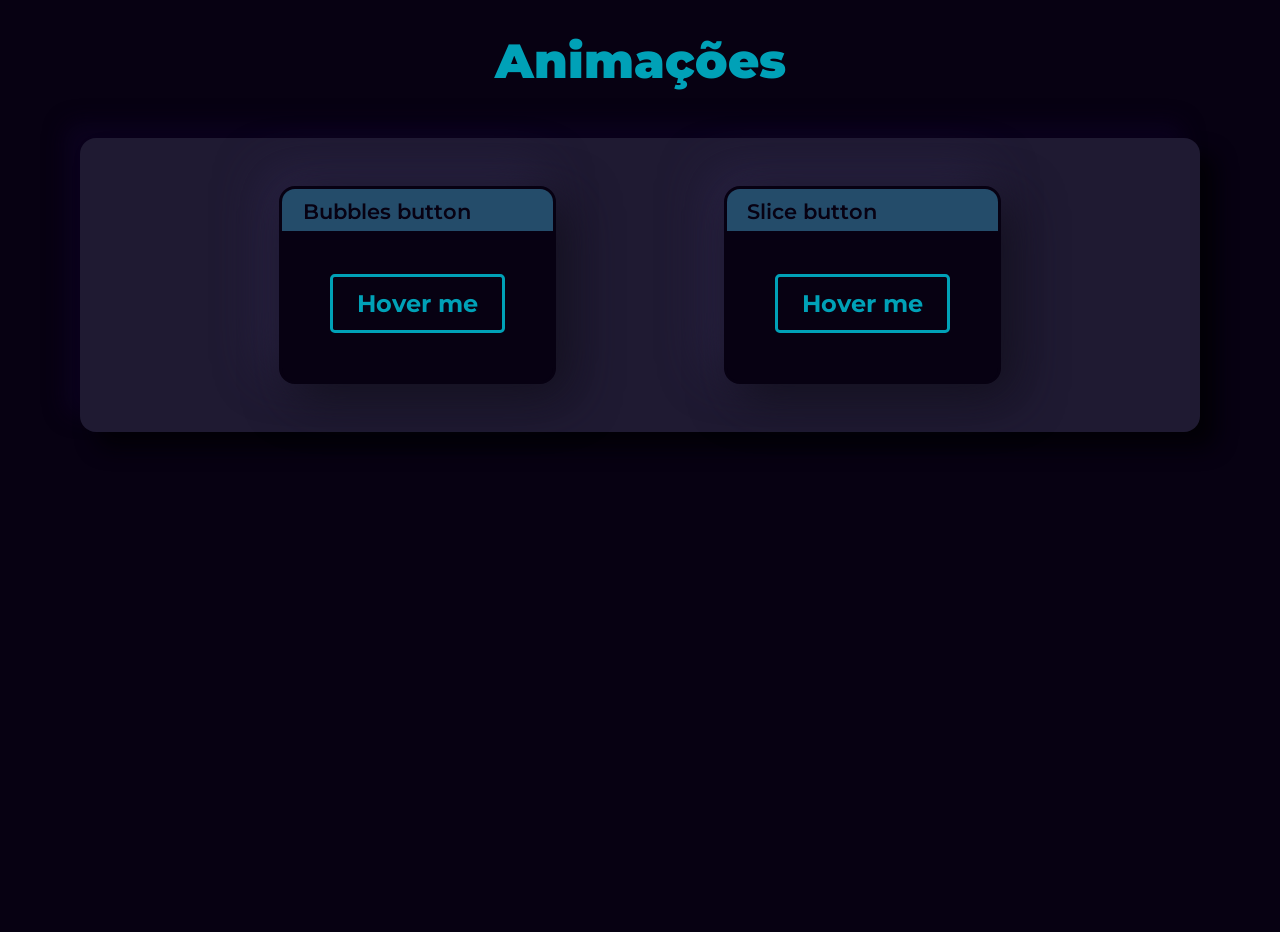
==== button_animation/index.html @ 4b3791ba "Criando galeria de animacoes" ====
<!DOCTYPE html>
<html lang="pt-Br">
<head>
  <meta charset="UTF-8">
  <meta name="viewport" content="width=device-width, initial-scale=1.0">
  <title>Animacoes CSS</title>
  <link rel="stylesheet" href="style.css">
  <link rel="stylesheet" href="./styles/bubbles.css">
  <link rel="stylesheet" href="./styles/slice.css">

  <link rel="preconnect" href="https://fonts.googleapis.com">
  <link rel="preconnect" href="https://fonts.gstatic.com" crossorigin>
  <link href="https://fonts.googleapis.com/css2?family=Montserrat:ital,wght@0,100..900;1,100..900&display=swap" rel="stylesheet">
</head>
<body>

  <header>
    <h1>Animações</h1>
  </header>
  <main>
    <section id="gallery">
      <div class="card">
        <p class="name">Bubbles button</p>
        <button class="bubbles"><span>Hover me</span></button>
      </div>
      
      <div class="card">
        <p class="name">Slice button</p>
        <button class="slice"><span>Hover me</span></button>
      </div>
      
    </section>
  </main>
  
</body>
</html>
---- button_animation/style.css ----
* {
  margin: 0;
  padding: 0;
  box-sizing: border-box;
  font-family: 'Montserrat', Verdana, Geneva, Tahoma, sans-serif;
  color: var(--bgColor);
}

:root {
  --bgColor: #070112;
  --bgColor10: #1f1a32;
  --color2: #244c6a;
  --color1: #00a1b7;
  --size-large: calc(8px * 6);
  --size-medium: calc(8px *3);
}

*::selection {
  background-color: #eee;
  color: var(--bgColor);
}

body {
  background-color: var(--bgColor);
}

header {
  padding: 2em 5em;
  text-align: center;

  & h1 {
    color: var(--color1);
    font-weight: 900;
    font-size: var(--size-large);
  }
}

main {
  padding: 1em 5em;
  min-height: 90dvh;
}

#gallery {
  padding: 3em 5em;

  border-radius: 1em;
  background-color: var(--bgColor10);
  box-shadow:  16px 16px 20px #030007,
             -16px -16px 20px #0b021d;

  display: flex;
  flex-wrap: wrap;
  gap: 3em;
  align-items: center;
  justify-content: space-evenly;
}

#gallery > .card {
  padding: 3em;
  padding-top: calc(3em + 1.3em + 1em);

  border: 3px solid var(--bgColor);
  border-radius: 1em;
  background: var(--bgColor);
  box-shadow:  14px 14px 48px #13101e,
             -14px -14px 48px #2b2446;

  position: relative;
  overflow: hidden;

  & p.name {
    width: 100%;
    height: 2em;
    padding: .5em 1em;
    font-weight: 600;
    font-size: 1.3em;
    position: absolute;
    inset: 0;

    background-color: var(--color2);
  }
}

button {
  --c1: var(--bgColor);
  --c2: var(--color1);
}
---- button_animation/styles/bubbles.css ----
.bubbles {
  /* --c1: ; */
  /* --c2: ; */
  --size-letter: var(--size-medium);
  padding: .5em 1em;
  font-size: var(--size-letter);
  
  background-color: transparent;
  border: 3px solid var(--c2);
  border-radius: .2em;
  cursor: pointer;
  
  overflow: hidden;
  position: relative;
  transition: 300ms cubic-bezier(0.83, 0, 0.17, 1);
}

.bubbles > span {
  font-weight: 700;
  color: var(--c2);
  position: relative;
  z-index: 1;
  transition: color 700ms cubic-bezier(0.83, 0, 0.17, 1);
}

.bubbles::before {
  top: 0;
  left: 0;
}

.bubbles::after {
  top: 100%;
  left: 100%;
}

.bubbles::before,
.bubbles::after {
  content: '';
  width: 150%;
  aspect-ratio: 1/1;
  scale: 0;
  transition: 1000ms cubic-bezier(0.76, 0, 0.24, 1);

  background-color: var(--c2);
  border-radius: 50%;

  position: absolute;
  translate: -50% -50%;
}

.bubbles:hover {
  & > span {
    color: var(--c1);
  }
  &::before,
  &::after{
    scale: 1;
  }
}

.bubbles:active {
  scale: 0.98;
  filter: brightness(0.9);
}
---- button_animation/styles/slice.css ----
.slice {
  /* --c1: var(--bgColor); */
  /* --c2: var(--color2); */
  --size-letter: var(--size-medium);
  padding: .5em 1em;
  font-size: var(--size-letter);
  
  background-color: transparent;
  border: 3px solid var(--c2);
  border-radius: .2em;
  cursor: pointer;
  
  overflow: hidden;
  position: relative;
  transition: 300ms cubic-bezier(0.83, 0, 0.17, 1);

  & > span {
    font-weight: 700;
    color: var(--c2);
    position: relative;
    z-index: 1;
    transition: color 700ms cubic-bezier(0.83, 0, 0.17, 1);
  }
}

.slice::after {
  content: '';

  width: 0;
  height: calc(300% + 1em);

  position: absolute;
  translate: -50% -50%;
  inset: 50%;
  rotate: 30deg;

  background-color: var(--c2);
  transition: 1000ms cubic-bezier(0.83, 0, 0.17, 1);
}

.slice:hover {

  & > span {
    color: var(--c1);
  }

  &::after {
    width: calc(120% + 1em);
  }
}

button:active {
  scale: .98;
  filter: brightness(0.9);
}
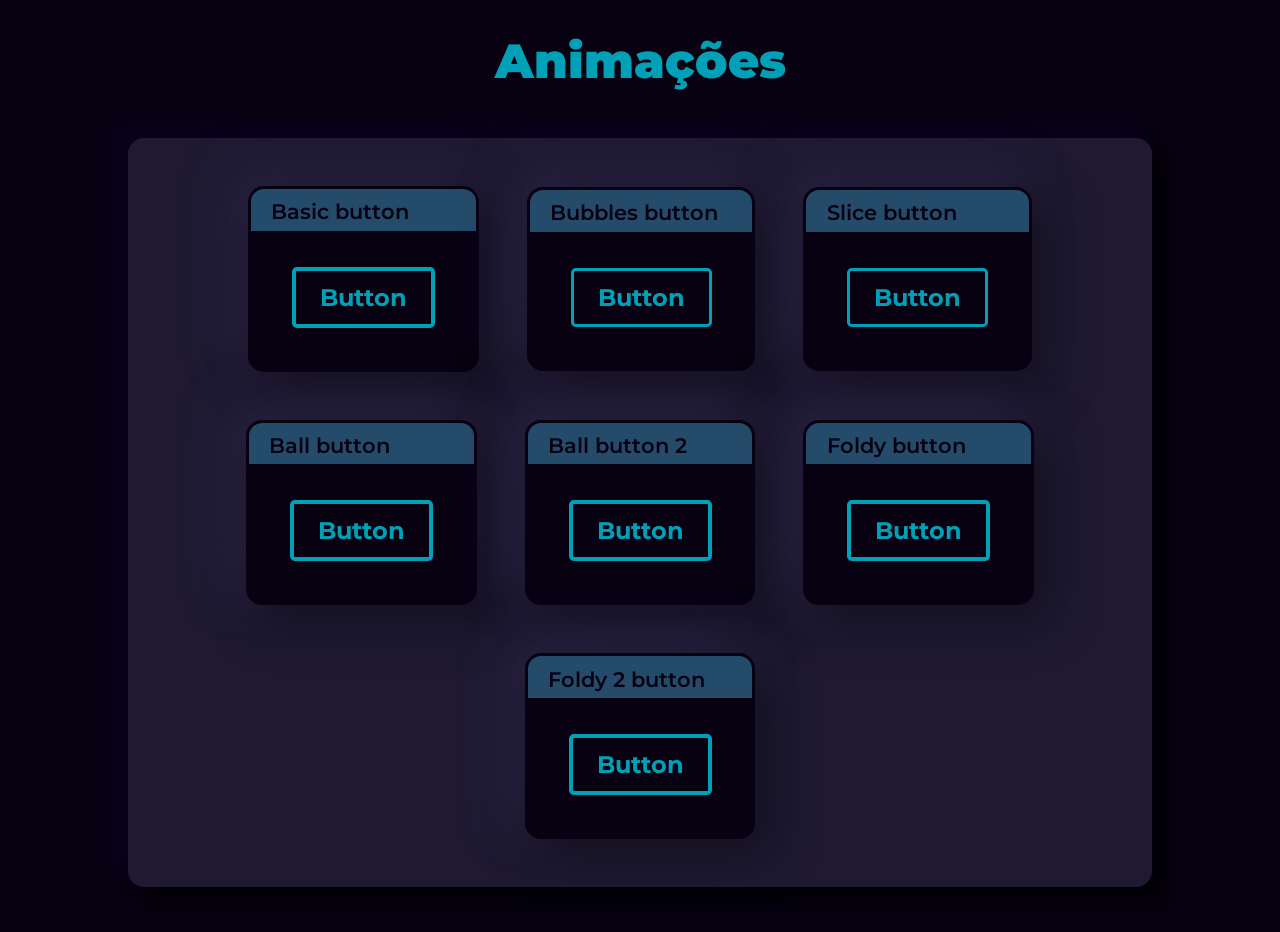
==== commit 85c601f2: "mais button e personalizacao facil" ====
--- a/button_animation/index.html
+++ b/button_animation/index.html
@@ -5,8 +5,6 @@
   <meta name="viewport" content="width=device-width, initial-scale=1.0">
   <title>Animacoes CSS</title>
   <link rel="stylesheet" href="style.css">
-  <link rel="stylesheet" href="./styles/bubbles.css">
-  <link rel="stylesheet" href="./styles/slice.css">
 
   <link rel="preconnect" href="https://fonts.googleapis.com">
   <link rel="preconnect" href="https://fonts.gstatic.com" crossorigin>
@@ -19,15 +17,43 @@
   </header>
   <main>
     <section id="gallery">
+      
+      
+      <div class="card">
+        <p class="name">Basic button</p>
+        <button class="basic"><span>Button</span></button>
+      </div>
+      
       <div class="card">
         <p class="name">Bubbles button</p>
-        <button class="bubbles"><span>Hover me</span></button>
+        <button class="bubbles"><span>Button</span></button>
       </div>
       
       <div class="card">
         <p class="name">Slice button</p>
-        <button class="slice"><span>Hover me</span></button>
+        <button class="slice"><span>Button</span></button>
       </div>
+      
+      <div class="card">
+        <p class="name">Ball button</p>
+        <button class="ball"><span>Button</span></button>
+      </div>
+      
+      <div class="card">
+        <p class="name">Ball button 2</p>
+        <button class="ball2"><span>Button</span></button>
+      </div>
+      
+      <div class="card">
+        <p class="name">Foldy button</p>
+        <button class="foldy"><span>Button</span></button>
+      </div>
+      
+      <div class="card">
+        <p class="name">Foldy 2 button</p>
+        <button class="foldy2"><span>Button</span></button>
+      </div>
+      
       
     </section>
   </main>
--- a/button_animation/style.css
+++ b/button_animation/style.css
@@ -1,3 +1,11 @@
+@import url('./styles/basic.css');
+@import url('./styles/bubbles.css');
+@import url('./styles/slice.css');
+@import url(./styles/ball.css);
+@import url(./styles/ball2.css);
+@import url(./styles/foldy.css);
+@import url(./styles/foldy2.css);
+
 * {
   margin: 0;
   padding: 0;
@@ -9,6 +17,7 @@
 :root {
   --bgColor: #070112;
   --bgColor10: #1f1a32;
+  --white: #eee;
   --color2: #244c6a;
   --color1: #00a1b7;
   --size-large: calc(8px * 6);
@@ -16,7 +25,7 @@
 }
 
 *::selection {
-  background-color: #eee;
+  background-color: var(--white);
   color: var(--bgColor);
 }
 
@@ -36,12 +45,12 @@
 }
 
 main {
-  padding: 1em 5em;
+  padding: 1em 10%;
   min-height: 90dvh;
 }
 
 #gallery {
-  padding: 3em 5em;
+  padding: 3em 10%;
 
   border-radius: 1em;
   background-color: var(--bgColor10);
@@ -52,12 +61,13 @@
   flex-wrap: wrap;
   gap: 3em;
   align-items: center;
-  justify-content: space-evenly;
+  justify-content: center;
 }
 
 #gallery > .card {
-  padding: 3em;
-  padding-top: calc(3em + 1.3em + 1em);
+  --paddind: 5%;
+  padding: var(--paddind);
+  padding-top: calc(var(--paddind) + 1.3em + 1em);
 
   border: 3px solid var(--bgColor);
   border-radius: 1em;
@@ -76,6 +86,7 @@
     font-size: 1.3em;
     position: absolute;
     inset: 0;
+    text-wrap-mode: nowrap;
 
     background-color: var(--color2);
   }
